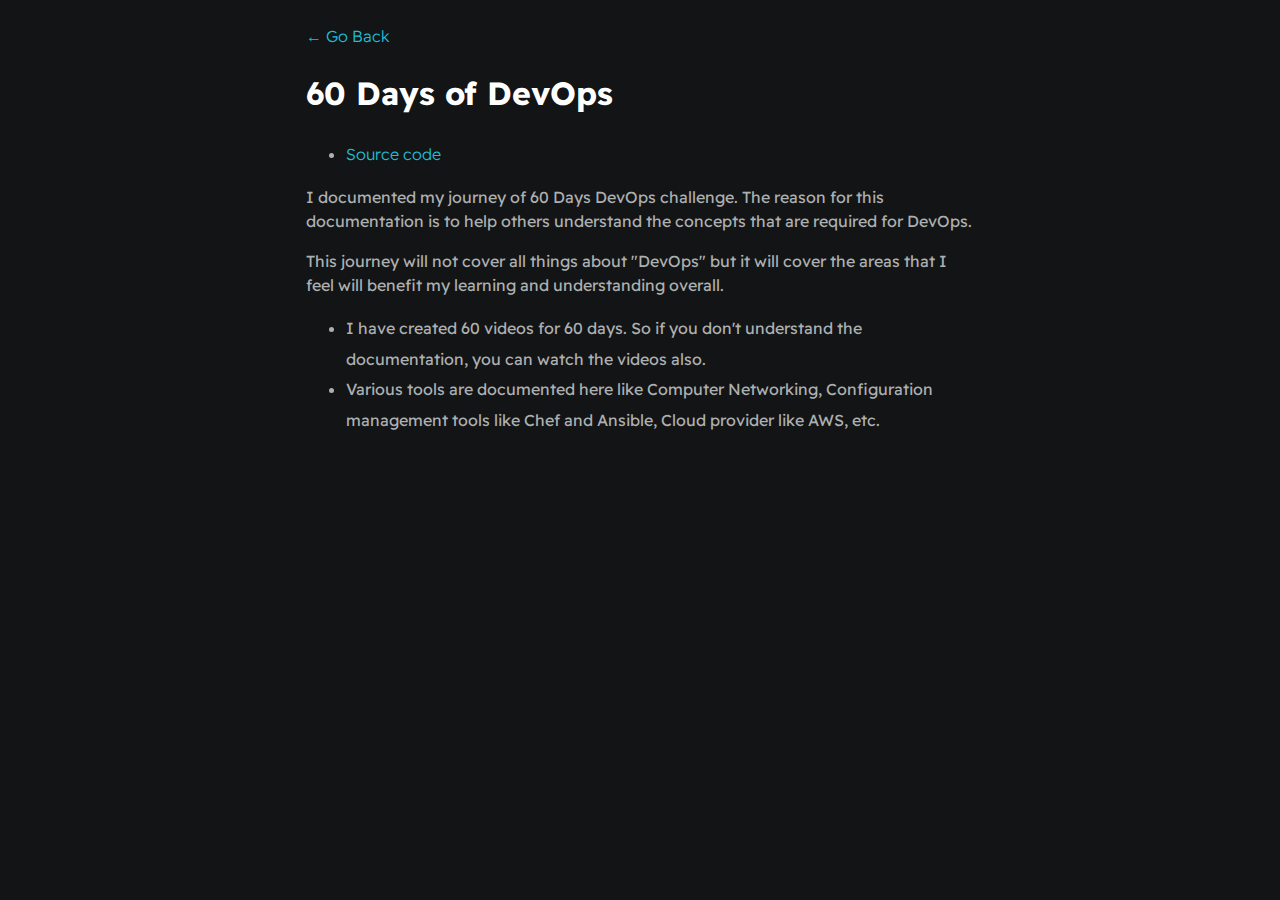
==== project1.html @ e58332fa "Added to the git" ====
<!DOCTYPE html>
<html>
    <head>
        <meta charset="utf-8">
        <meta http-equiv="X-UA-Compatible" content="IE=edge">
        <title>Bilal Khan</title>
        <link rel="icon" type="image/x-icon" href="./assets/images/7.jpg">
        <meta name="description" content="">
        <meta name="viewport" content="width=device-width, initial-scale=1">
        <link rel="stylesheet" href="./styles/main.css">
    </head>
    <body>
        <div id="container--main">
            <a href="index.html">&#x2190; Go Back</a>
            <h1>60 Days of DevOps</h1>

            <ul>
                <li><a href="https://github.com/ibilalkayy/60-Days-Of-DevOps" target="_blank">Source code</a></li>
            </ul>
            <p>I documented my journey of 60 Days DevOps challenge. The reason for this documentation is to help others understand the concepts that are required for DevOps.</p>

            <p>This journey will not cover all things about "DevOps" but it will cover the areas that I feel will benefit my learning and understanding overall.</p>

            <ul>
                <li>I have created 60 videos for 60 days. So if you don't understand the documentation, you can watch the videos also.</li>
                <li>Various tools are documented here like Computer Networking, Configuration management tools like Chef and Ansible, Cloud provider like AWS, etc.</li>
            </ul>
        </div>
    </body>
</html>
---- styles/main.css ----
@import url('https://fonts.googleapis.com/css2?family=Readex+Pro:wght@300;400;500;600;700&display=swap');

:root{
    --mainTextColor-dark:#fff;
    --secondaryTextColor-dark:#adb0b1;
    --mainLinkColor-dark:rgb(30, 190,214);
    --mainBorderColor-dark:#2b3031;
    --mainBgColor-dark:#131415;

    --mainTextColor:var(--mainTextColor-dark);
    --secondaryTextColor:var(--secondaryTextColor-dark);
    --mainLinkColor:var(--mainLinkColor-dark);
    --mainBorderColor:var(--mainBorderColor-dark);
    --mainBgColor:var(--mainBgColor-dark)
}

*{
    font-family: 'Readex Pro';
    line-height: 1.5em;
    box-sizing: border-box;
    color: var(--mainTextColor);

}

body{
    background-color: var(--mainBgColor);            
}

p, span, li{
    color: var(--secondaryTextColor);
    font-size: 1em;
}

a{
    text-decoration: none;
    color: var(--mainLinkColor);
    font-weight: 500;
}

li{
    line-height: 1.9em;
}

#container--main{
    max-width: 700px;
    margin: 0 auto;
    padding: 1em;
}

.section--page{
    padding-top: 1em;
    padding-bottom: 1em;
}

#wrapper--hero{
    display: flex;
    align-items: center;
    gap: 4em;
}

#bio, a{
    font-weight: 300;
}

#user-name{
    font-size: 48px;
    line-height: 1em;
}

#profile-pic{
    width: 150px;
    height: 150px;
    object-fit: cover;
    border-radius: 50%;
}

#email{
    color: var(--mainTextColor);
}

#socials--list{
    display: flex;
    justify-content: space-between;
    column-gap: 1em;
    flex-wrap: wrap;
}

#socials--list a{
    font-weight: 300;
    color: var(--secondaryTextColor);
    font-size: 0.9em;
    transition: 0.3s;
}

#socials--list a:hover{
    font-weight: 100;
    color: var(--mainLinkColor);
    font-size: 0.9em;
}

#qualifications--list{
    list-style: none;
}

#wrapper--techstack__items{
    display: flex;
    flex-wrap: wrap;
    gap: 1em;
    font-size: 0.9em;
}

.card--techstack{
    border: 1px solid var(--mainBorderColor);
    border-radius: 5px;
    padding: 0.5em 1em;
    align-items: center;
}

.card--work-history{
    border-left: 1px solid var(--mainBorderColor);
    margin-top: 3em;
    margin-bottom: 3em;
    padding-left: 2em;
}

.line-break{
    background-color: var(--mainBorderColor);
    height: 1px;
}

.card--project{
    padding-top: 1em;
    padding-bottom: 1em;
    border-top: 1px solid var(--mainBorderColor);
}

.card--project a{
    color: var(--mainTextColor);

    transition: 0.3s;
}

.card--project a:hover{
    color: rgb(30, 190,214);

}

@media(max-width:600px){

    .section--page{
        padding-top: 1em;
        padding-bottom: 1em;
    }

    #wrapper--hero{
        gap: 1em;
        flex-direction: column;
    }

    #profile-pic{
        width: 200px;
        height: 200px;
    }


    .card--work-history{
        border-left: none;
        padding-left: 0;
    }
}
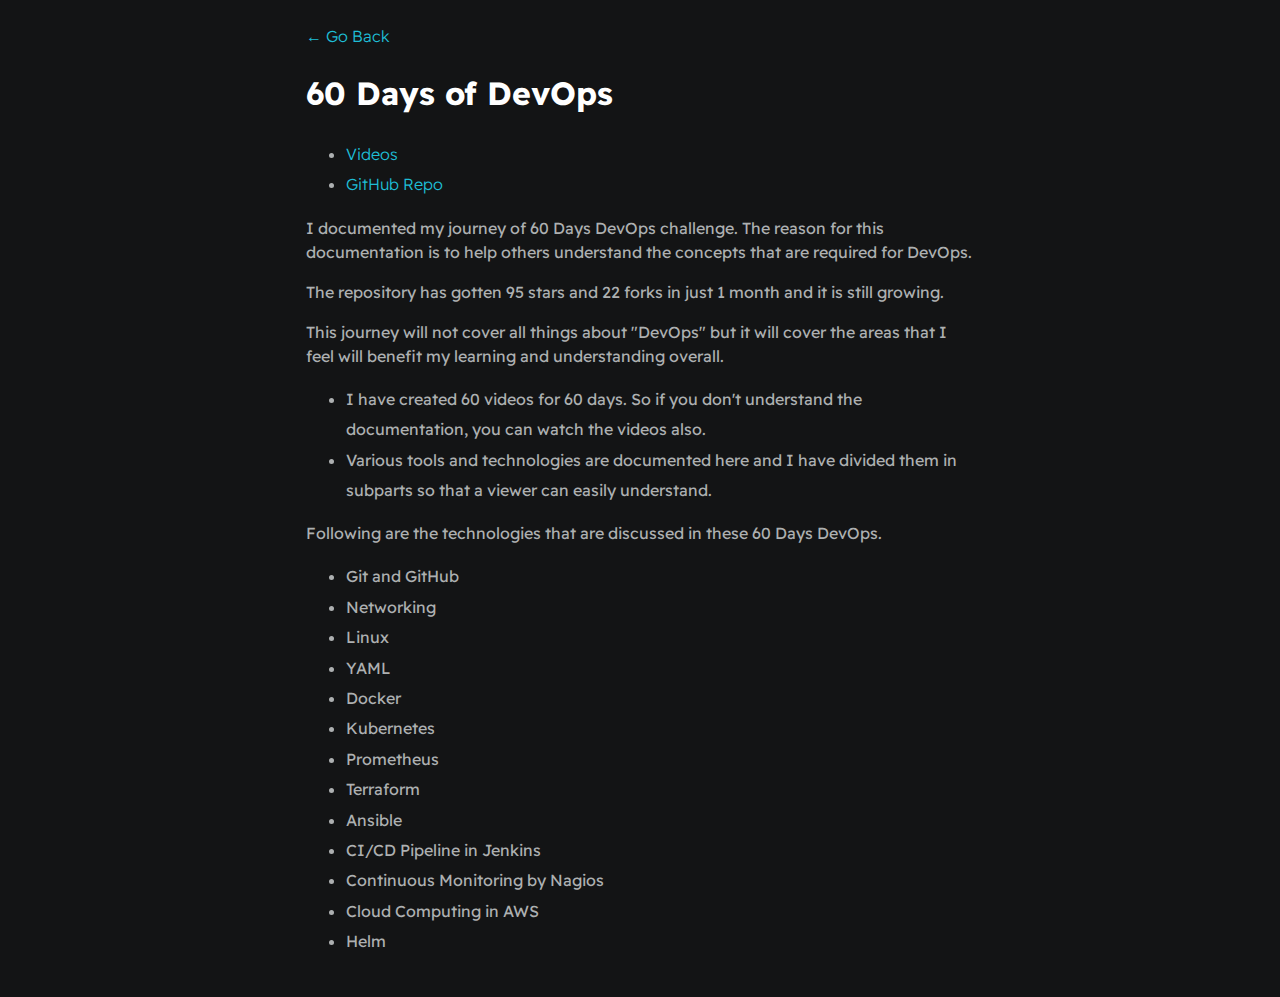
==== commit cdaa4df0: "Resume is modified" ====
--- a/project1.html
+++ b/project1.html
@@ -15,16 +15,37 @@
             <h1>60 Days of DevOps</h1>
 
             <ul>
-                <li><a href="https://github.com/ibilalkayy/60-Days-Of-DevOps" target="_blank">Source code</a></li>
+                <li><a href="https://www.youtube.com/watch?v=e0gfLJVz9rY&list=PLptbpfKzsc3BtEki4tHQm5Xmpj8w1_JlM&index=60" target="_blank">Videos</a></li>
+                <li><a href="https://github.com/ibilalkayy/60-Days-Of-DevOps" target="_blank">GitHub Repo</a></li>
             </ul>
             <p>I documented my journey of 60 Days DevOps challenge. The reason for this documentation is to help others understand the concepts that are required for DevOps.</p>
+            <p>The repository has gotten 95 stars and 22 forks in just 1 month and it is still growing.</p>
 
             <p>This journey will not cover all things about "DevOps" but it will cover the areas that I feel will benefit my learning and understanding overall.</p>
 
             <ul>
                 <li>I have created 60 videos for 60 days. So if you don't understand the documentation, you can watch the videos also.</li>
-                <li>Various tools are documented here like Computer Networking, Configuration management tools like Chef and Ansible, Cloud provider like AWS, etc.</li>
+                <li>Various tools and technologies are documented here and I have divided them in subparts so that a viewer can easily understand.</li>
             </ul>
+
+            <p>Following are the technologies that are discussed in these 60 Days DevOps.</p>
+
+            <ul>
+                <li>Git and GitHub</li>
+                <li>Networking</li>
+                <li>Linux</li>
+                <li>YAML</li>
+                <li>Docker</li>
+                <li>Kubernetes</li>
+                <li>Prometheus</li>
+                <li>Terraform</li>
+                <li>Ansible</li>
+                <li>CI/CD Pipeline in Jenkins</li>
+                <li>Continuous Monitoring by Nagios</li>
+                <li>Cloud Computing in AWS</li>
+                <li>Helm</li>
+            </ul>
+
         </div>
     </body>
 </html>
